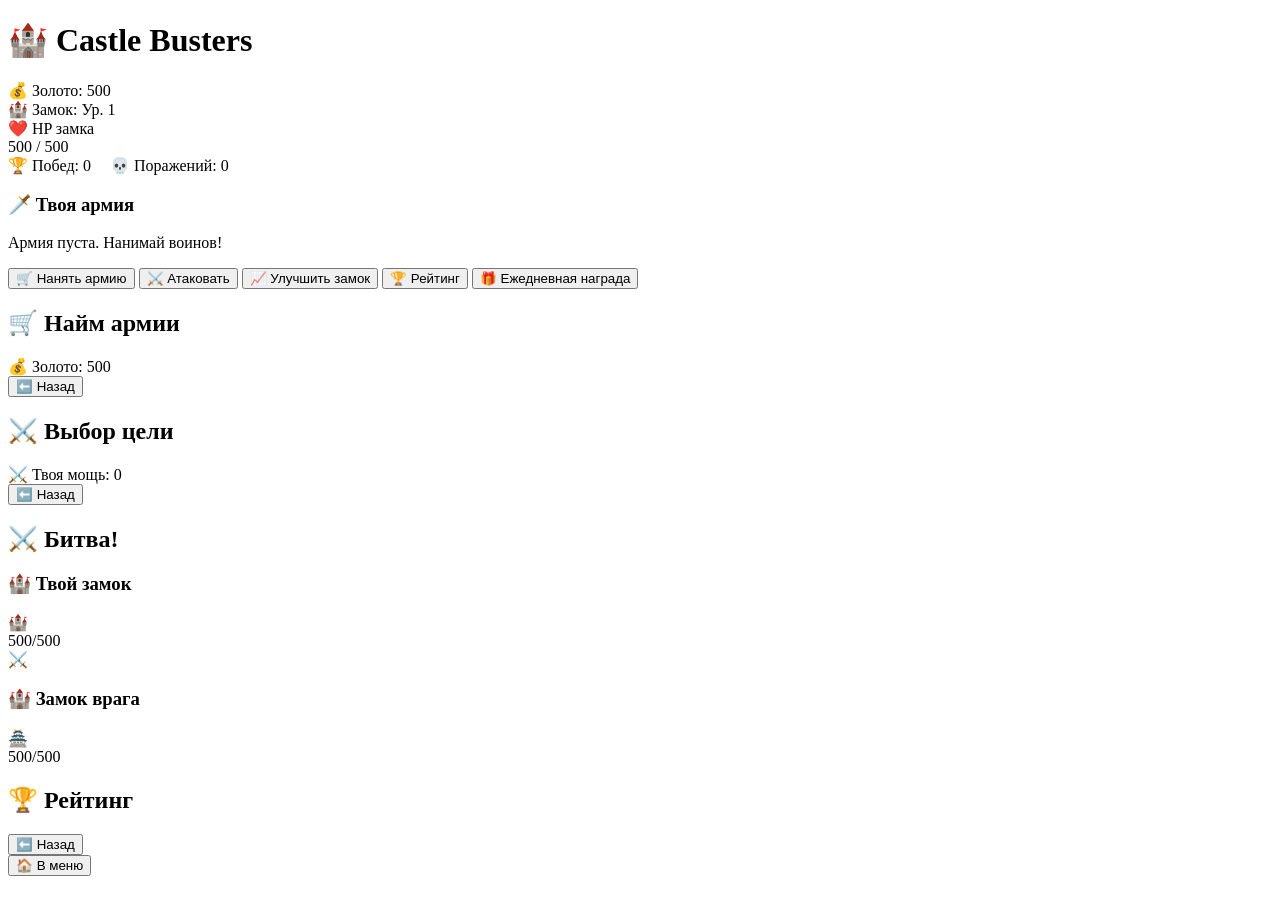
==== castle-busters/index.html @ 08bdc806 "Add files via upload" ====
<!DOCTYPE html>
<html lang="ru">
<head>
    <meta charset="UTF-8">
    <meta name="viewport" content="width=device-width, initial-scale=1.0, maximum-scale=1.0, user-scalable=no">
    <title>Castle Busters</title>
    <link rel="stylesheet" href="css/style.css">
    <link rel="preconnect" href="https://fonts.googleapis.com">
    <link href="https://fonts.googleapis.com/css2?family=Press+Start+2P&display=swap" rel="stylesheet">
</head>
<body>
    <!-- ГЛАВНЫЙ ЭКРАН -->
    <div id="screen-main" class="screen active">
        <div class="header">
            <h1>🏰 Castle Busters</h1>
        </div>
        <div class="player-info" id="player-info">
            <div class="stat-row">
                <span class="stat-icon">💰</span>
                <span class="stat-label">Золото:</span>
                <span class="stat-value" id="gold">500</span>
            </div>
            <div class="stat-row">
                <span class="stat-icon">🏰</span>
                <span class="stat-label">Замок:</span>
                <span class="stat-value" id="castle-level">Ур. 1</span>
            </div>
            <div class="hp-bar-container">
                <div class="hp-bar-label">❤️ HP замка</div>
                <div class="hp-bar">
                    <div class="hp-bar-fill" id="castle-hp-bar" style="width: 100%"></div>
                    <span class="hp-bar-text" id="castle-hp-text">500 / 500</span>
                </div>
            </div>
            <div class="stat-row">
                <span class="stat-icon">🏆</span>
                <span class="stat-label">Побед:</span>
                <span class="stat-value" id="wins">0</span>
                <span class="stat-icon" style="margin-left:15px">💀</span>
                <span class="stat-label">Поражений:</span>
                <span class="stat-value" id="losses">0</span>
            </div>
        </div>
        <div class="army-preview" id="army-preview">
            <h3>🗡️ Твоя армия</h3>
            <div class="army-list" id="army-list">
                <p class="empty-army">Армия пуста. Нанимай воинов!</p>
            </div>
        </div>
        <div class="menu-buttons">
            <button class="btn btn-primary" onclick="showScreen('recruit')">🛒 Нанять армию</button>
            <button class="btn btn-danger" onclick="showScreen('attack')">⚔️ Атаковать</button>
            <button class="btn btn-secondary" onclick="upgradeCastle()">📈 Улучшить замок</button>
            <button class="btn btn-info" onclick="showScreen('leaderboard')">🏆 Рейтинг</button>
            <button class="btn btn-gold" onclick="claimDaily()">🎁 Ежедневная награда</button>
        </div>
    </div>

    <!-- ЭКРАН НАЙМА -->
    <div id="screen-recruit" class="screen">
        <div class="header">
            <h2>🛒 Найм армии</h2>
        </div>
        <div class="gold-display">💰 Золото: <span id="recruit-gold">500</span></div>
        <div class="unit-shop" id="unit-shop"></div>
        <button class="btn btn-back" onclick="showScreen('main')">⬅️ Назад</button>
    </div>

    <!-- ЭКРАН АТАКИ -->
    <div id="screen-attack" class="screen">
        <div class="header">
            <h2>⚔️ Выбор цели</h2>
        </div>
        <div class="attack-power">⚔️ Твоя мощь: <span id="attack-power">0</span></div>
        <div class="target-list" id="target-list"></div>
        <button class="btn btn-back" onclick="showScreen('main')">⬅️ Назад</button>
    </div>

    <!-- ЭКРАН БИТВЫ -->
    <div id="screen-battle" class="screen">
        <div class="header">
            <h2>⚔️ Битва!</h2>
        </div>
        <div class="battle-arena" id="battle-arena">
            <div class="battle-side attacker">
                <h3>🏰 Твой замок</h3>
                <div class="battle-castle" id="attacker-castle">🏰</div>
                <div class="battle-hp" id="attacker-hp">500/500</div>
            </div>
            <div class="battle-vs">⚔️</div>
            <div class="battle-side defender">
                <h3>🏰 Замок врага</h3>
                <div class="battle-castle" id="defender-castle">🏯</div>
                <div class="battle-hp" id="defender-hp">500/500</div>
            </div>
        </div>
        <div class="battle-log" id="battle-log"></div>
        <div class="battle-actions" id="battle-actions"></div>
    </div>

    <!-- ЭКРАН РЕЙТИНГА -->
    <div id="screen-leaderboard" class="screen">
        <div class="header">
            <h2>🏆 Рейтинг</h2>
        </div>
        <div class="leaderboard-list" id="leaderboard-list"></div>
        <button class="btn btn-back" onclick="showScreen('main')">⬅️ Назад</button>
    </div>

    <!-- ЭКРАН ПОБЕДЫ/ПОРАЖЕНИЯ -->
    <div id="screen-result" class="screen">
        <div class="result-container" id="result-container"></div>
        <button class="btn btn-primary" onclick="showScreen('main')">🏠 В меню</button>
    </div>

    <!-- УВЕДОМЛЕНИЯ -->
    <div id="toast" class="toast"></div>

    <!-- ЗВУКОВЫЕ ЭФФЕКТЫ -->
    <audio id="sfx-attack" src="assets/sounds/attack.mp3" preload="auto"></audio>
    <audio id="sfx-victory" src="assets/sounds/victory.mp3" preload="auto"></audio>
    <audio id="sfx-defeat" src="assets/sounds/defeat.mp3" preload="auto"></audio>
    <audio id="sfx-click" src="assets/sounds/click.mp3" preload="auto"></audio>
    <audio id="sfx-recruit" src="assets/sounds/recruit.mp3" preload="auto"></audio>

    <script src="js/game.js"></script>
</body>
</html>
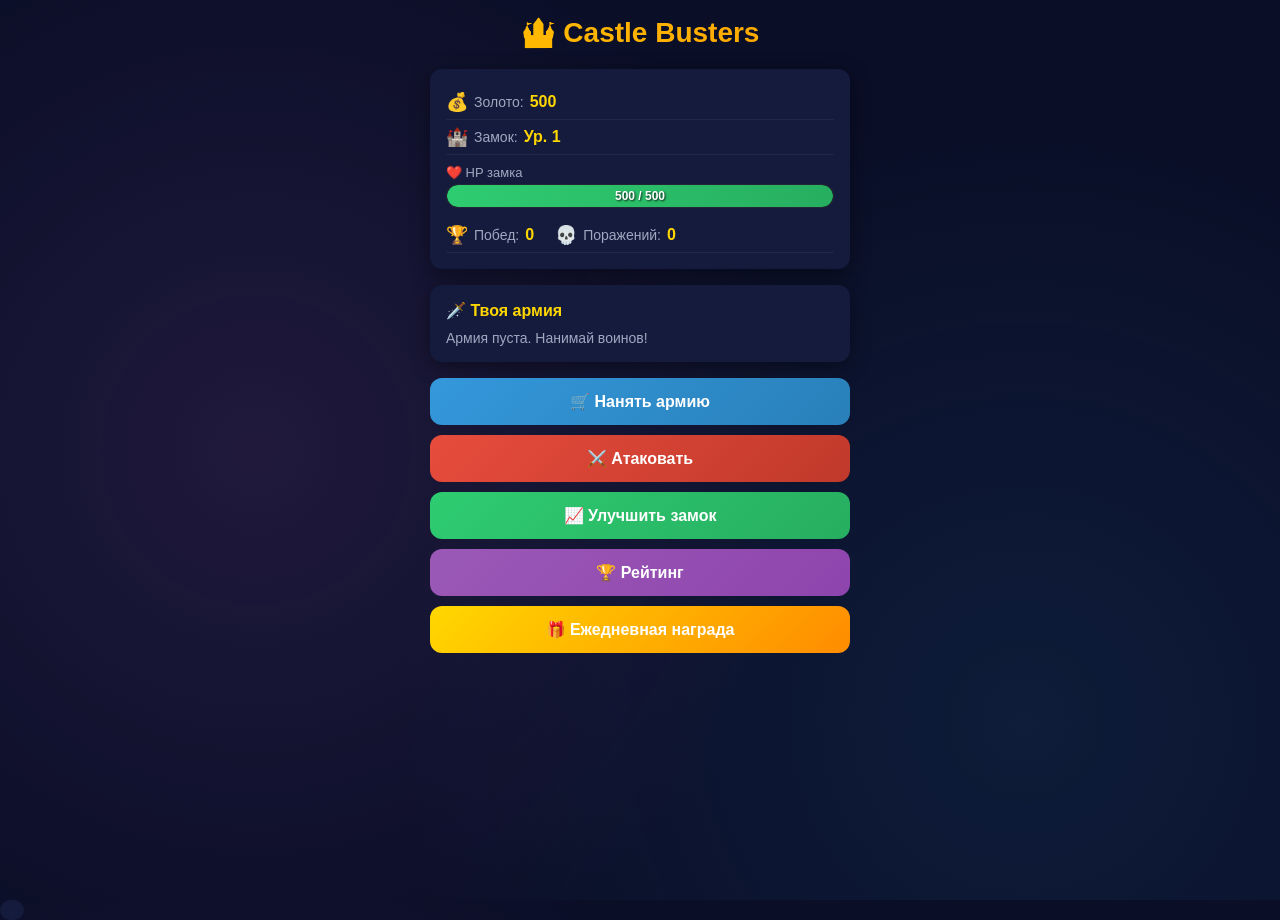
==== commit 19900542: "Исправлены пути к стилям/скрипту/звукам в castle-busters/index.html" ====
--- a/castle-busters/index.html
+++ b/castle-busters/index.html
@@ -4,7 +4,7 @@
     <meta charset="UTF-8">
     <meta name="viewport" content="width=device-width, initial-scale=1.0, maximum-scale=1.0, user-scalable=no">
     <title>Castle Busters</title>
-    <link rel="stylesheet" href="css/style.css">
+    <link rel="stylesheet" href="style.css">
     <link rel="preconnect" href="https://fonts.googleapis.com">
     <link href="https://fonts.googleapis.com/css2?family=Press+Start+2P&display=swap" rel="stylesheet">
 </head>
@@ -117,12 +117,12 @@
     <div id="toast" class="toast"></div>
 
     <!-- ЗВУКОВЫЕ ЭФФЕКТЫ -->
-    <audio id="sfx-attack" src="assets/sounds/attack.mp3" preload="auto"></audio>
-    <audio id="sfx-victory" src="assets/sounds/victory.mp3" preload="auto"></audio>
-    <audio id="sfx-defeat" src="assets/sounds/defeat.mp3" preload="auto"></audio>
-    <audio id="sfx-click" src="assets/sounds/click.mp3" preload="auto"></audio>
-    <audio id="sfx-recruit" src="assets/sounds/recruit.mp3" preload="auto"></audio>
+    <audio id="sfx-attack" src="assetssounds/attack.mp3" preload="auto"></audio>
+    <audio id="sfx-victory" src="assetssounds/victory.mp3" preload="auto"></audio>
+    <audio id="sfx-defeat" src="assetssounds/defeat.mp3" preload="auto"></audio>
+    <audio id="sfx-click" src="assetssounds/click.mp3" preload="auto"></audio>
+    <audio id="sfx-recruit" src="assetssounds/recruit.mp3" preload="auto"></audio>
 
-    <script src="js/game.js"></script>
+    <script src="game.js"></script>
 </body>
 </html>
--- a/castle-busters/style.css
+++ b/castle-busters/style.css
@@ -0,0 +1,307 @@
+/* ═══════════════════════════════════════════════════
+   Castle Busters — таблица стилей
+   ═══════════════════════════════════════════════════ */
+
+:root {
+    --bg-dark: #0a0e27;
+    --bg-card: #151b3d;
+    --bg-card-light: #1e2750;
+    --accent-gold: #ffd700;
+    --accent-red: #e74c3c;
+    --accent-green: #2ecc71;
+    --accent-blue: #3498db;
+    --accent-purple: #9b59b6;
+    --text-primary: #ffffff;
+    --text-secondary: #a0a8c0;
+    --border-radius: 12px;
+    --shadow: 0 4px 20px rgba(0,0,0,0.4);
+}
+
+* {
+    margin: 0;
+    padding: 0;
+    box-sizing: border-box;
+    -webkit-tap-highlight-color: transparent;
+}
+
+body {
+    font-family: 'Segoe UI', Tahoma, sans-serif;
+    background: var(--bg-dark);
+    background-image:
+        radial-gradient(circle at 20% 50%, rgba(155,89,182,0.15) 0%, transparent 50%),
+        radial-gradient(circle at 80% 80%, rgba(52,152,219,0.1) 0%, transparent 50%);
+    color: var(--text-primary);
+    min-height: 100vh;
+    overflow-x: hidden;
+    user-select: none;
+}
+
+/* ─── SCREENS ─── */
+.screen {
+    display: none;
+    flex-direction: column;
+    align-items: center;
+    min-height: 100vh;
+    padding: 16px;
+    animation: fadeIn 0.3s ease;
+}
+
+.screen.active {
+    display: flex;
+}
+
+@keyframes fadeIn {
+    from { opacity: 0; transform: translateY(10px); }
+    to { opacity: 1; transform: translateY(0); }
+}
+
+/* ─── HEADER ─── */
+.header {
+    text-align: center;
+    margin-bottom: 20px;
+    width: 100%;
+}
+
+.header h1 {
+    font-size: 28px;
+    font-weight: 800;
+    background: linear-gradient(135deg, var(--accent-gold), #ff8c00);
+    -webkit-background-clip: text;
+    -webkit-text-fill-color: transparent;
+    text-shadow: none;
+}
+
+.header h2 {
+    font-size: 22px;
+    color: var(--accent-gold);
+}
+
+/* ─── PLAYER INFO ─── */
+.player-info {
+    background: var(--bg-card);
+    border-radius: var(--border-radius);
+    padding: 16px;
+    width: 100%;
+    max-width: 420px;
+    box-shadow: var(--shadow);
+    margin-bottom: 16px;
+}
+
+.stat-row {
+    display: flex;
+    align-items: center;
+    gap: 6px;
+    padding: 6px 0;
+    border-bottom: 1px solid rgba(255,255,255,0.05);
+}
+
+.stat-icon {
+    font-size: 18px;
+}
+
+.stat-label {
+    color: var(--text-secondary);
+    font-size: 14px;
+}
+
+.stat-value {
+    font-weight: 700;
+    color: var(--accent-gold);
+    font-size: 16px;
+}
+
+/* ─── HP BAR ─── */
+.hp-bar-container {
+    margin: 10px 0;
+}
+
+.hp-bar-label {
+    font-size: 13px;
+    color: var(--text-secondary);
+    margin-bottom: 4px;
+}
+
+.hp-bar {
+    position: relative;
+    background: rgba(0,0,0,0.5);
+    border-radius: 20px;
+    height: 24px;
+    overflow: hidden;
+    border: 1px solid rgba(255,255,255,0.1);
+}
+
+.hp-bar-fill {
+    height: 100%;
+    background: linear-gradient(90deg, #2ecc71, #27ae60);
+    border-radius: 20px;
+    transition: width 0.5s ease, background 0.3s ease;
+}
+
+.hp-bar-fill.low {
+    background: linear-gradient(90deg, #e74c3c, #c0392b);
+}
+
+.hp-bar-fill.mid {
+    background: linear-gradient(90deg, #f39c12, #e67e22);
+}
+
+.hp-bar-text {
+    position: absolute;
+    top: 50%;
+    left: 50%;
+    transform: translate(-50%, -50%);
+    font-size: 12px;
+    font-weight: 700;
+    text-shadow: 1px 1px 2px rgba(0,0,0,0.8);
+}
+
+/* ─── ARMY PREVIEW ─── */
+.army-preview {
+    background: var(--bg-card);
+    border-radius: var(--border-radius);
+    padding: 16px;
+    width: 100%;
+    max-width: 420px;
+    box-shadow: var(--shadow);
+    margin-bottom: 16px;
+}
+
+.army-preview h3 {
+    font-size: 16px;
+    margin-bottom: 10px;
+    color: var(--accent-gold);
+}
+
+.army-list {
+    display: flex;
+    flex-wrap: wrap;
+    gap: 8px;
+}
+
+.army-unit {
+    display: flex;
+    align-items: center;
+    gap: 4px;
+    background: var(--bg-card-light);
+    padding: 6px 12px;
+    border-radius: 8px;
+    font-size: 14px;
+}
+
+.empty-army {
+    color: var(--text-secondary);
+    font-size: 14px;
+}
+
+/* ─── BUTTONS ─── */
+.menu-buttons {
+    display: flex;
+    flex-direction: column;
+    gap: 10px;
+    width: 100%;
+    max-width: 420px;
+}
+
+.btn {
+    padding: 14px 20px;
+    border: none;
+    border-radius: var(--border-radius);
+    font-size: 16px;
+    font-weight: 700;
+    cursor: pointer;
+    transition: transform 0.15s, box-shadow 0.15s, opacity 0.15s;
+    color: white;
+    text-align: center;
+}
+
+.btn:hover {
+    transform: translateY(-2px);
+}
+
+.btn:active {
+    transform: translateY(1px);
+}
+
+.btn-primary {
+    background: linear-gradient(135deg, #3498db, #2980b9);
+}
+.btn-danger {
+    background: linear-gradient(135deg, #e74c3c, #c0392b);
+}
+.btn-secondary {
+    background: linear-gradient(135deg, #2ecc71, #27ae60);
+}
+.btn-info {
+    background: linear-gradient(135deg, #9b59b6, #8e44ad);
+}
+.btn-gold {
+    background: linear-gradient(135deg, #ffd700, #ff8c00);
+}
+.btn-back {
+    background: linear-gradient(135deg, #555, #333);
+}
+
+/* ─── UNIT SHOP ─── */
+.gold-display {
+    font-size: 18px;
+    font-weight: 700;
+    color: var(--accent-gold);
+    margin-bottom: 16px;
+}
+
+.unit-shop {
+    display: flex;
+    flex-direction: column;
+    gap: 12px;
+    width: 100%;
+    max-width: 420px;
+}
+
+.unit-card {
+    display: flex;
+    align-items: center;
+    justify-content: space-between;
+    background: var(--bg-card);
+    border-radius: var(--border-radius);
+    padding: 14px;
+    box-shadow: var(--shadow);
+}
+
+.unit-info {
+    display: flex;
+    align-items: center;
+    gap: 12px;
+}
+
+.unit-emoji {
+    font-size: 32px;
+}
+
+.unit-details h4 {
+    font-size: 16px;
+}
+
+.unit-stats {
+    font-size: 12px;
+    color: var(--text-secondary);
+}
+
+.unit-buy-btn {
+    padding: 10px 16px;
+    border-radius: 8px;
+    border: none;
+    font-weight: 700;
+    cursor: pointer;
+}
+
+.unit-buy-btn.can-afford {
+    background: var(--accent-gold);
+}
+.unit-buy-btn.cant-afford {
+        background:#444;cursor:not-allowed;opacity:.5;}
+
+/* ─── ATTACK SCREEN ─── */
+.attack-power {
+        font-size:18px;font-weight:bold;color:#e74c3c;margin-bottom16px;}
+
+.target-list{display:flex;flex-direction:none;gap:.75rem;width:max(420px);max-width:min(420px,100%)}.target-card{display:flex;align-items:center;justify-content:center;gap:.75rem;background:#151b3d;border-radius:.75rem;padding:.75rem;box-shadow:.25rem .25rem .625rem rgba(0,0,0,.4);cursor:pointer;border:.125rem solid transparent}.target-card:hover{border-color:#e74c3c}.target-name{font-weight:bold;font-size:.95rem}.target-info{font-size:.75rem;color:#a0a8c0}/* BATTLE */.battle-arena{display:flex;justify-content:center;align-items:center;gap:.75rem;width:max(420px);max-width:min(420px,100%);margin-bottom:.75rem}.battle-side{text-align:center}.battle-castle{font-size:.75rem;line-height:normal}.battle-hp{margin-top:.25rem;font-size:.75rem;color:#2ecc71}.battle-vs{font-size:.75rem;font-weight:bold;color:#e74c3c}.battle-log{background:#151b3d;border-radius:.75rem;padding:.75rem;width:max(420px);max-width:min(420px,100%);max-height:.75rem;overflow-y:auto;font-size:.85rem;margin-bottom:.75rem}.battle-log-entry{padding:.25rem;border-bottom:solid rgba(255,255,255,.05)}.battle-actions{display:flex;gap:.5rem;width:max(420px);max-width:min(420px,100%)}/* LEADERBOARD */.leaderboard-list{width:max(420px);max-width:min(420px,100%);display:flex;flex-direction:none;gap:.5rem}.leaderboard-entry{display:flex;align-items:center;gap:.5rem;background:#151b3d;border-radius:.75rem;padding:.75rem .625rem;margin-bottom:.5rem}.leaderboard-rank{font-size:x-large;font-weight:bold;width:auto}.leaderboard-name{flex-grow:max-content}.leaderboard-stats{color:#a0a8c0;font-size:.75rem}/* RESULT */.result-container{text-align:center;padding:.75rem;margin-bottom:.75rem}.result-title{font-size:x-large;margin-bottom:.5rem}.result-details{font-size:.95rem;color:#a0a8c0;line-height:normal}/* TOAST */.toast{position:absolute;top:auto;left:auto;right:auto;bottom:auto;background:#151b3d;color:#fff;padding:.625rem .75rem;border-radius:.75rem;font-size:.95rem;z-index:auto;opacity:normal;transition-duration:.3s;pointer-events:none}.toast.show{opacity:max(initial);transform:none}/* RESPONSIVE */@media(max-width :480px){.header h1{font-size:x-large}.header h2{font-size:x-large}.btn{font-size:.95rem;padding:.625rem .75rem}.battle-castle{font-size:x-large}}
